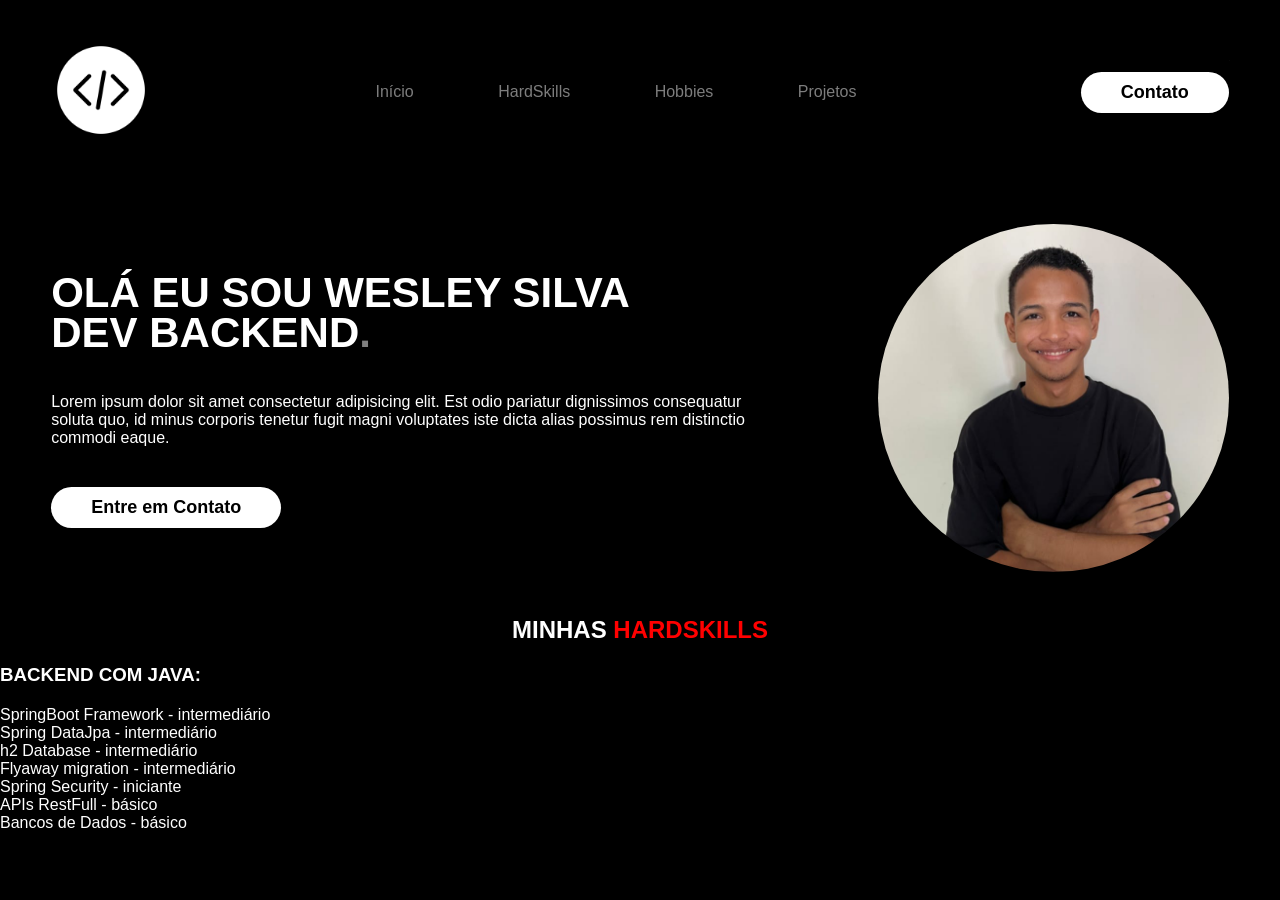
==== meu-portfolio.html @ 710e149d "Adicionando todos arquivos e diretórios do pórtfolio" ====
<!DOCTYPE html>
<html lang="pt-BR">
<head>
    <meta charset="UTF-8">
    <meta name="viewport" content="width=device-width, initial-scale=1.0">
    <link rel="stylesheet" href="/styles/styles.css">
    <title>Wesley Cauan</title>
</head>
<body>
    
    <header>
        <div class="interface">
            <div class="logo">
                <a href="#">
                    <img src="imgs/desenvolvedor.png" alt="Logo do Portfolio" width="100px"">
                </a>
            </div><!--logotipo-->

            <nav class="menu-desktop">
                <ul>
                    <li><a href="#">Início</a></li>
                    <li><a href="#">HardSkills</a></li>
                    <li><a href="#">Hobbies</a></li>
                    <li><a href="#">Projetos</a></li>
                </ul>
            </nav>

            <div class="btn-contato">
                <a href="#">
                    <button>Contato</button>
                </a>
            </div>
        </div><!--interface-->
    </header>

    <main>
    
    <section class="topo-do-site">
        <div class="interface">
            <div class="flex">
                <div class="txt-topo-site">
                    <h1>OLÁ EU SOU WESLEY SILVA <br>DEV BACKEND<span>.</span></h1>
                    <p>Lorem ipsum dolor sit amet consectetur adipisicing elit. Est odio pariatur dignissimos consequatur soluta quo, id minus corporis tenetur fugit magni voluptates iste dicta alias possimus rem distinctio commodi eaque.</p>

                    <div class="btn-contato">
                        <a href="#">
                            <button>Entre em Contato</button>
                        </a>
                    </div>
                </div><!--txt-topo-site-->

                <div class="img-topo-site">
                    <img src="imgs/foto-com-bracos-cruzados2.jpeg" alt="Minha foto no ínicio">
                </div><!--img-topo-site-->
            </div><!--flex-->
        </div><!--interface-->
    </section><!--topo-do-site-->

    <section class="hardskills">
        <div class="interface">
            <h2>MINHAS <span>HARDSKILLS</span></h2>
            <div class="flex">
                <div class="hardskills-box">
                    <h3>BACKEND COM JAVA:</h3>
                    <ul>
                        <li>SpringBoot Framework - intermediário</li>
                        <li>Spring DataJpa - intermediário</li>
                        <li>h2 Database - intermediário</li>
                        <li>Flyaway migration - intermediário</li>
                        <li>Spring Security - iniciante</li>
                        <li>APIs RestFull - básico</li>
                        <li>Bancos de Dados - básico</li>
                    </ul>
                </div>
            </div><!--flex-->
        </div><!--interface-->
    </section> <!--hardskills-->
    </main>
</body>
</html>
---- styles/styles.css ----
/*ESTILO GERAL*/
*{
    margin: 0;
    padding: 0;
    box-sizing: border-box;
    font-family: Arial, Helvetica, sans-serif;
}

body{
    background-color: #000;
    height: 100vh;
}

.interface{
    max-width: 1280px;
    margin: 0 auto;
}

.flex {
    display: flex;
}

.btn-contato button{
    padding: 10px 40px;
    font-size: 18px;
    font-weight: 600;
    background-color: #fff;
    border: 0;
    border-radius: 30px;
    cursor: pointer;
    transition: .2s;
}

/* ESTILO DO CABEÇALHO */

header {
    padding: 40px 4%;
}

header > .interface{
    display: flex;
    align-items: center;
    justify-content: space-between;
}

header a{
    color: #7d7d7d;
    text-decoration: none;
    display: inline-block;
    transition: .2s;
}

header a:hover{
    color: #fff;
    transform: scale(1.3);
}

header nav ul{
    list-style-type: none;
}

header nav ul li{
    display: inline-block;
    padding: 0 40px;
}

.btn-contato button:hover{
    background-color: #7d7d7d;
    box-shadow: 0px 0px 10px #fff;
    color: #fff;
    transform: scale(1.0);
}

/* ESTILO TOPO DO SITE */

section.topo-do-site{
    padding: 40px 4%;
}

section.topo-do-site .flex{
    align-items: center;
    justify-content: center;
    gap: 90px;
}

.topo-do-site .txt-topo-site h1{
    color: #fff;
    font-size: 42px;
    line-height: 40px;
}

.topo-do-site .txt-topo-site h1 span{
    color: gray;
}

.topo-do-site .txt-topo-site p{
    color: #fff;
    margin: 40px 0px
}

.topo-do-site .txt-topo-site button:hover{
    transform: scale(1.1);
}

.topo-do-site .img-topo-site img{
    position: relative;
    border-radius: 50%;
    animation: .2s;
    cursor: pointer;
    width: 100%;
}

.topo-do-site .img-topo-site img:hover{
    box-shadow: 0px 0px 25px white;
    transform: scale(1.1);
}

.hardskills .interface h2{
    text-align: center;
    color: #fff;
}

.hardskills .interface h2 span{
    color: red;
}

.hardskills .interface{
    justify-content: space-between;
}

.hardskills .hardskills-box{
    color: #fff;
}

.hardskills .hardskills-box h3{
    margin: 20px 0px;
}
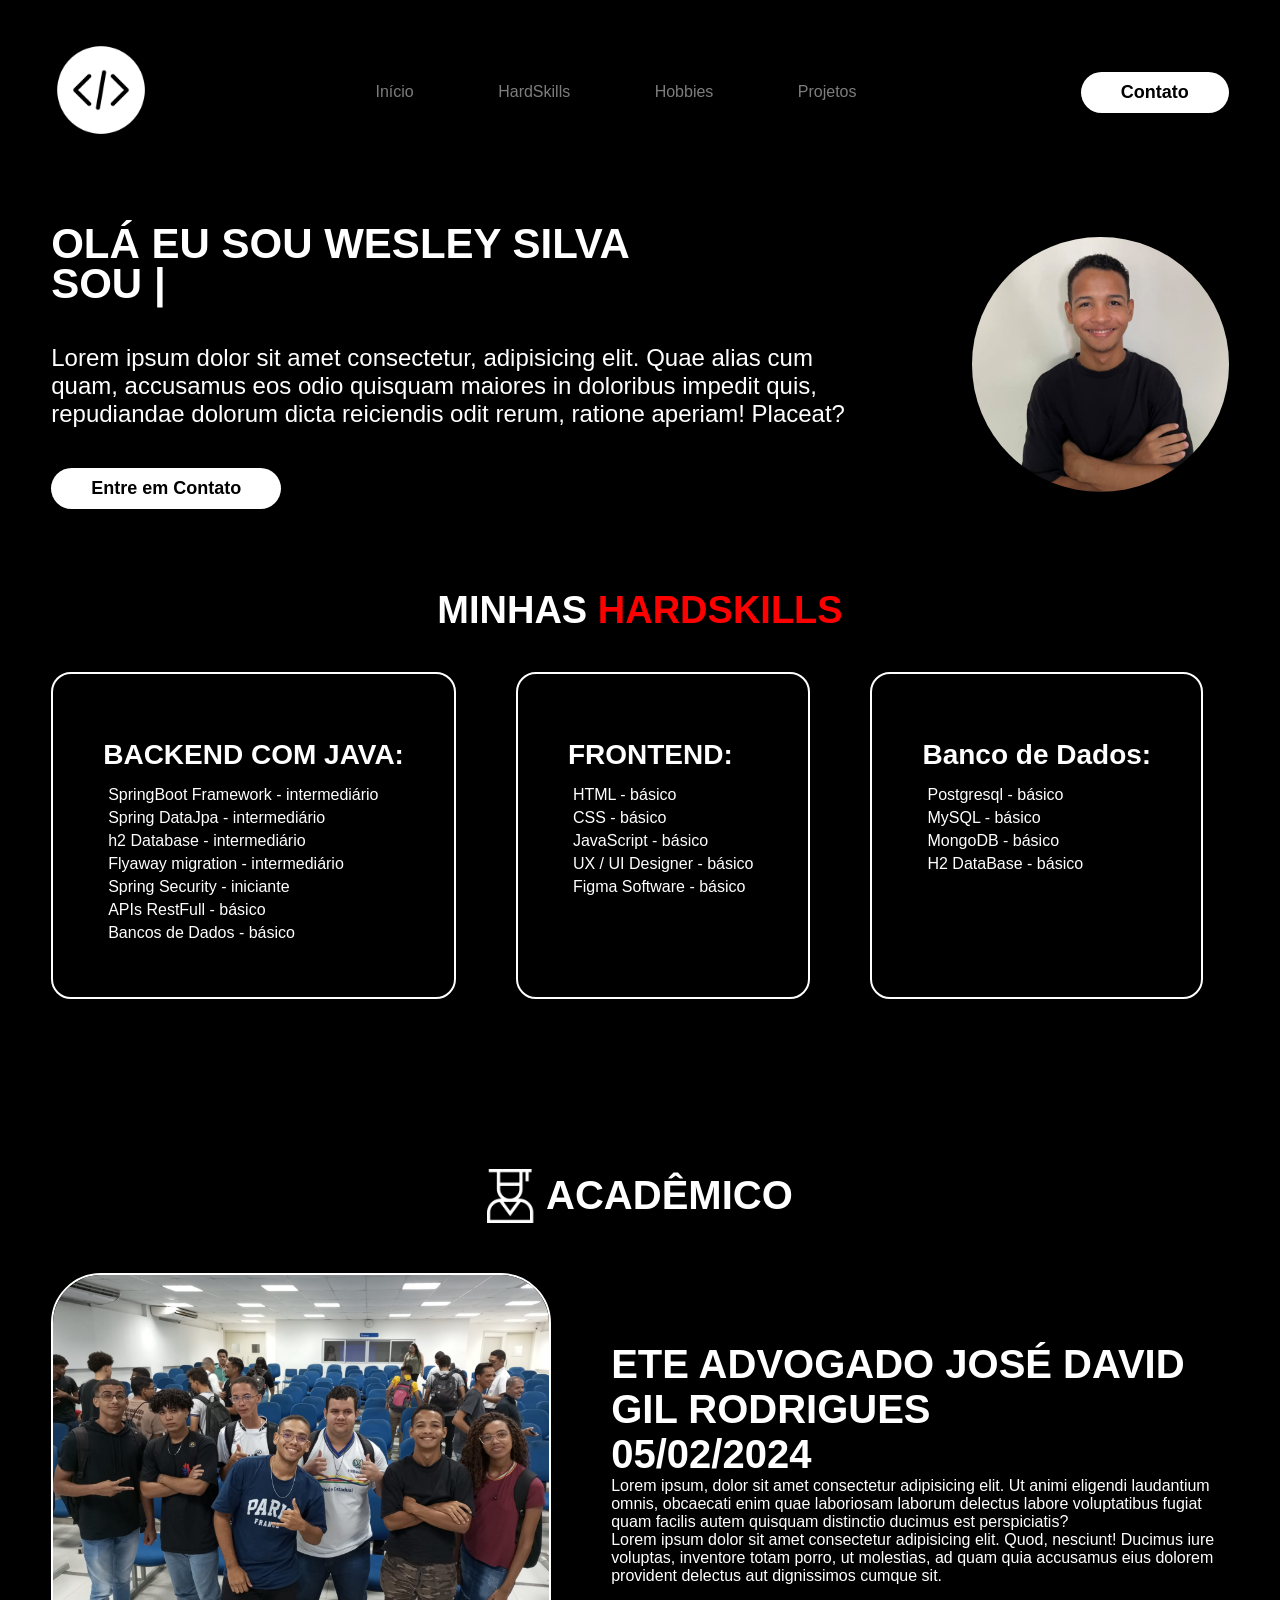
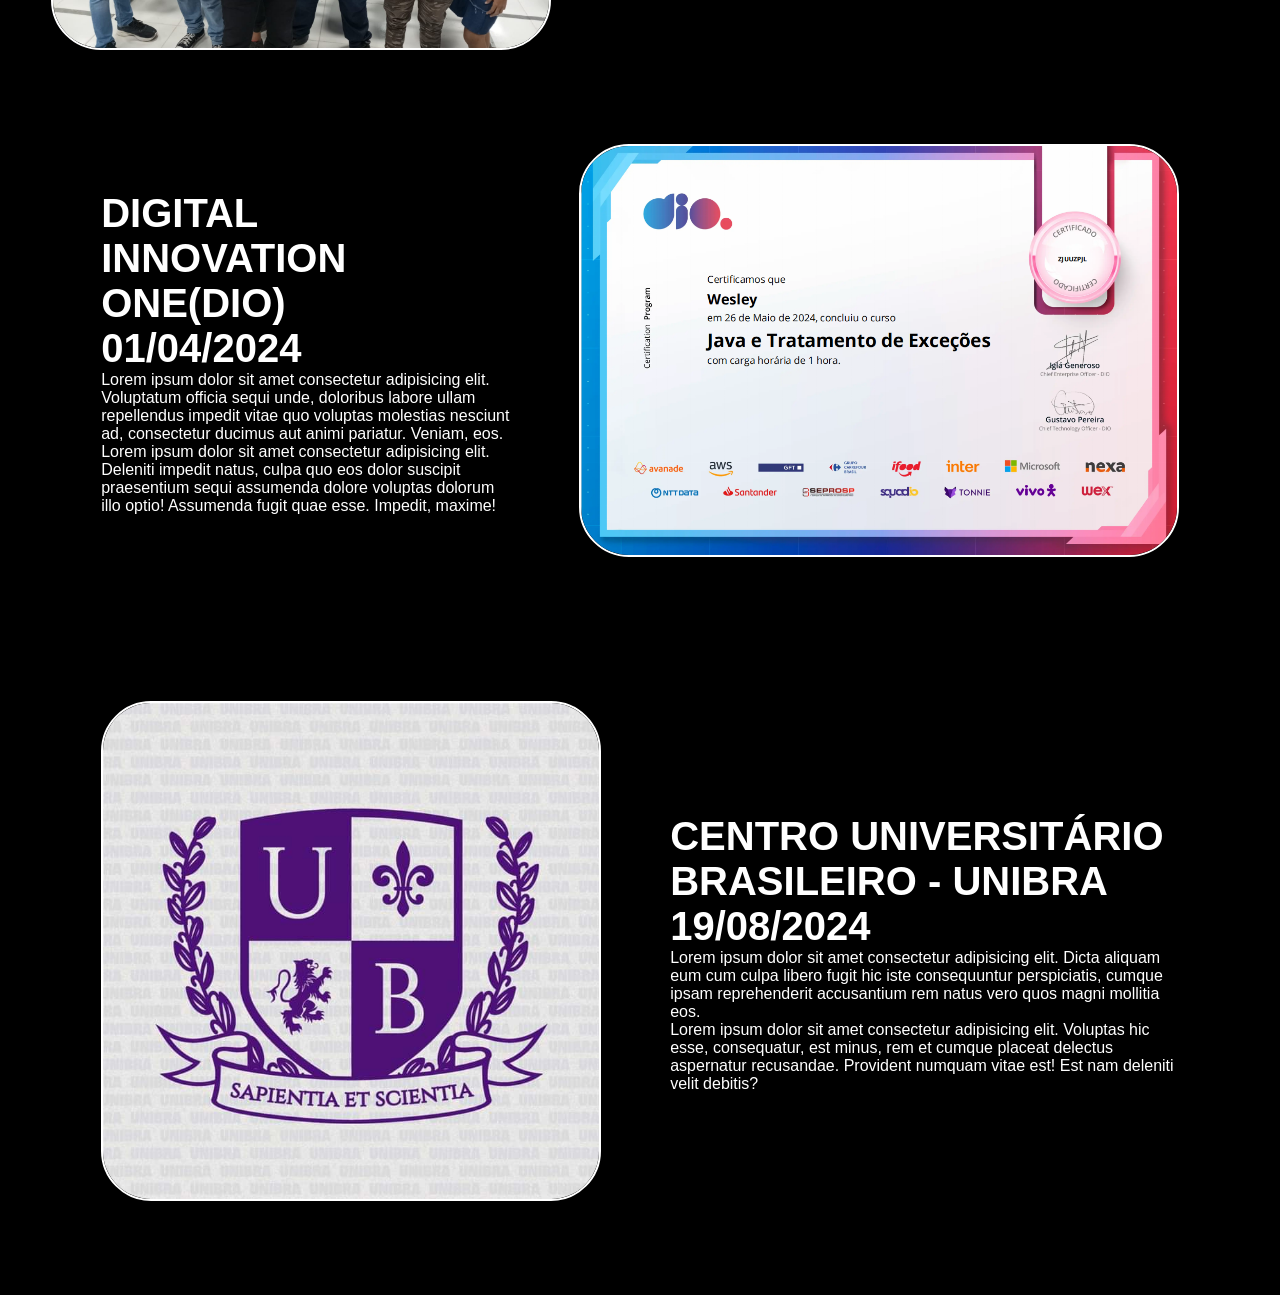
==== commit b442f0e5: "adicionando novas modificações no portfólio" ====
--- a/meu-portfolio.html
+++ b/meu-portfolio.html
@@ -39,8 +39,8 @@
         <div class="interface">
             <div class="flex">
                 <div class="txt-topo-site">
-                    <h1>OLÁ EU SOU WESLEY SILVA <br>DEV BACKEND<span>.</span></h1>
-                    <p>Lorem ipsum dolor sit amet consectetur adipisicing elit. Est odio pariatur dignissimos consequatur soluta quo, id minus corporis tenetur fugit magni voluptates iste dicta alias possimus rem distinctio commodi eaque.</p>
+                    <h1>OLÁ EU SOU WESLEY SILVA <br>SOU <span></span></h1>
+                    <p id="typing-effect">Lorem ipsum dolor sit amet consectetur, adipisicing elit. Quae alias cum quam, accusamus eos odio quisquam maiores in doloribus impedit quis, repudiandae dolorum dicta reiciendis odit rerum, ratione aperiam! Placeat?</p>
 
                     <div class="btn-contato">
                         <a href="#">
@@ -58,7 +58,7 @@
 
     <section class="hardskills">
         <div class="interface">
-            <h2>MINHAS <span>HARDSKILLS</span></h2>
+            <h2 class="titulo">MINHAS <span>HARDSKILLS</span></h2>
             <div class="flex">
                 <div class="hardskills-box">
                     <h3>BACKEND COM JAVA:</h3>
@@ -72,9 +72,74 @@
                         <li>Bancos de Dados - básico</li>
                     </ul>
                 </div>
+
+                <div class="hardskills-box">
+                    <h3>FRONTEND:</h3>
+                    <ul>
+                        <li>HTML - básico</li>
+                        <li>CSS - básico</li>
+                        <li> JavaScript - básico</li>
+                        <li>UX / UI Designer - básico</li>
+                        <li>Figma Software - básico</li>
+                    </ul>
+                </div><!--hardskills-box-->
+
+                <div class="hardskills-box">
+                    <h3>Banco de Dados:</h3>
+                    <ul>
+                        <li>Postgresql - básico</li>
+                        <li>MySQL - básico</li>
+                        <li>MongoDB - básico</li>
+                        <li>H2 DataBase - básico</li>
+                    </ul>
+                </div><!--hardskills-box-->
             </div><!--flex-->
         </div><!--interface-->
     </section> <!--hardskills-->
+
+    <section class="academico">
+        <div class="interface">
+            <div class="academico-flex">
+                <img src="imgs/graduacao.png" alt="">
+                <h2>ACADÊMICO</h2>
+            </div>
+            <div class="flex">
+                <div class="img-academico">
+                    <img src="imgs/foto-com-equipe-ete.jpeg" alt="Foto com a Equipe">
+                </div><!--img-academico-->
+
+                <div class="txt-academico">
+                    <h2>ETE ADVOGADO JOSÉ DAVID GIL RODRIGUES <br><span>05/02/2024</span></h2>
+
+                    <p>Lorem ipsum, dolor sit amet consectetur adipisicing elit. Ut animi eligendi laudantium omnis, obcaecati enim quae laboriosam laborum delectus labore voluptatibus fugiat quam facilis autem quisquam distinctio ducimus est perspiciatis?</p>
+                    <p>Lorem ipsum dolor sit amet consectetur adipisicing elit. Quod, nesciunt! Ducimus iure voluptas, inventore totam porro, ut molestias, ad quam quia accusamus eius dolorem provident delectus aut dignissimos cumque sit.</p>
+                </div>
+            </div><!--flex-->
+            <div class="certificado-flex">
+                <div class="certificado-text">
+                    <h2>DIGITAL INNOVATION ONE(DIO) <br>01/04/2024</h2>
+                    <P>Lorem ipsum dolor sit amet consectetur adipisicing elit. Voluptatum officia sequi unde, doloribus labore ullam repellendus impedit vitae quo voluptas molestias nesciunt ad, consectetur ducimus aut animi pariatur. Veniam, eos.</P>
+                    <p>Lorem ipsum dolor sit amet consectetur adipisicing elit. Deleniti impedit natus, culpa quo eos dolor suscipit praesentium sequi assumenda dolore voluptas dolorum illo optio! Assumenda fugit quae esse. Impedit, maxime!</p>
+                </div>
+
+                <div class="img-academico-certificado">
+                    <img src="imgs/certificado.png" alt="Imagem do meu certificado">
+                </div>
+            </div>
+            
+            <div class="logo-da-unibra-flex">
+                <div class="unibra-img">
+                    <img src="imgs/logo da unibra.jpeg" alt="">
+                </div>
+
+                <div class="unibra-text">
+                    <h2>CENTRO UNIVERSITÁRIO BRASILEIRO - UNIBRA <br>19/08/2024</h2>
+                    <p>Lorem ipsum dolor sit amet consectetur adipisicing elit. Dicta aliquam eum cum culpa libero fugit hic iste consequuntur perspiciatis, cumque ipsam reprehenderit accusantium rem natus vero quos magni mollitia eos.</p>
+                    <p>Lorem ipsum dolor sit amet consectetur adipisicing elit. Voluptas hic esse, consequatur, est minus, rem et cumque placeat delectus aspernatur recusandae. Provident numquam vitae est! Est nam deleniti velit debitis?</p>
+                </div>
+            </div>
+        </div><!--interface-->
+    </section><!--academico-->
     </main>
 </body>
 </html>
--- a/styles/styles.css
+++ b/styles/styles.css
@@ -32,6 +32,10 @@
     transition: .2s;
 }
 
+h2.titulo {
+    font-size: 38px;
+}
+
 /* ESTILO DO CABEÇALHO */
 
 header {
@@ -91,7 +95,7 @@
 }
 
 .topo-do-site .txt-topo-site h1 span{
-    color: gray;
+    color: red;
 }
 
 .topo-do-site .txt-topo-site p{
@@ -116,6 +120,37 @@
     transform: scale(1.1);
 }
 
+@keyframes writer {
+    0%{ content: ""; }
+    1%{ content: "DEV BACKEND"; }
+    49%{ content: "";}
+    50%{ content: "ENGENHEIRO DE SOFTWARE";}
+    75%{ content: "UX / UI DESIGNER"; }
+    100%{ content: "UX / UI DESIGNER";}
+}
+
+.topo-do-site .txt-topo-site h1 span::before{
+    content: "";
+    animation: writer 10s linear infinite;
+}
+
+@keyframes blink{
+    0% { opacity: 0;}
+    100% { opacity: 1; }
+}
+
+.topo-do-site .txt-topo-site h1 span::after{
+    content: "|";
+    color: #fff;
+    animation: blink infinite alternate 0.3s;
+}
+
+.topo-do-site .txt-topo-site #typing-effect{
+    font-size: 24px;
+}
+
+/* BLOCO DE HARDSKILLS */
+
 .hardskills .interface h2{
     text-align: center;
     color: #fff;
@@ -129,10 +164,131 @@
     justify-content: space-between;
 }
 
+.hardskills .hardskills-box h3{
+    font-size: 28px;
+    margin: 15px 0px;
+}
+
+section.hardskills {
+    padding: 40px 4%;
+}
+
+section.hardskills .flex{
+    gap: 60px;
+}
+
 .hardskills .hardskills-box{
     color: #fff;
-}
-
-.hardskills .hardskills-box h3{
-    margin: 20px 0px;
+    padding: 50px;
+    align-items: center;
+    justify-content: space-between;
+    border-radius: 20px;
+    border: 2px solid #fff;
+    margin-top: 40px;
+}
+
+.hardskills .hardskills-box ul{
+    list-style-type: none;
+}
+
+.hardskills .hardskills-box li{
+    margin: 5px;
+    font-family:'Franklin Gothic Medium', 'Arial Narrow', Arial, sans-serif
+}
+
+/* ACADEMICO */
+
+section.academico{
+    padding: 40px 4%;
+
+}
+
+.academico .img-academico img{
+    width: 500px;
+    border-radius: 50px;
+    border: 2px solid #fff;
+}
+
+section.academico .flex{
+    align-items: center;
+    gap: 60px;
+}
+
+.academico .txt-academico{
+    color: #fff;
+}
+
+.academico .txt-academico h2{
+    font-size: 40px;
+}
+.academico .interface h2{
+    color: #fff;
+}
+
+section.academico .interface .academico-flex{
+    padding: 50px;
+    display: flex;
+    justify-content: center;
+    align-items: center;
+    gap: 5px;
+    margin-top: 40px;
+}
+
+section.academico .interface .academico-flex img{
+    width: 5%;
+}
+
+section.academico .interface .academico-flex h2{
+    font-size: 40px;
+}
+
+section.academico .interface {
+    justify-content: space-between;
+}
+
+section.academico .img-academico-certificado img{
+    width: 600px;
+    border: 2px solid #fff;
+    border-radius: 50px;
+}
+
+section.academico .certificado-flex{
+    padding: 50px;
+    display: flex;
+    justify-content: center;
+    align-items: center;
+    gap: 69px;
+    margin-top: 40px;
+}
+
+section.academico .certificado-text h2{
+    font-size: 40px;
+}
+
+section.academico .certificado-text p{
+    color: #fff;
+}
+
+section.academico .logo-da-unibra-flex{
+    padding: 50px;
+    display: flex;
+    justify-content: center;
+    align-items: center;
+    gap: 69px;
+    margin-top: 40px;
+}
+
+.academico .unibra-text p{
+    color: #fff;
+}
+
+.academico .unibra-text h2{
+    font-size: 40px;
+}
+
+.academico .unibra-img img{
+    width: 500px;
+    border: 2px solid #fff;
+    border-radius: 50px;
+    gap: 60px;
 }
